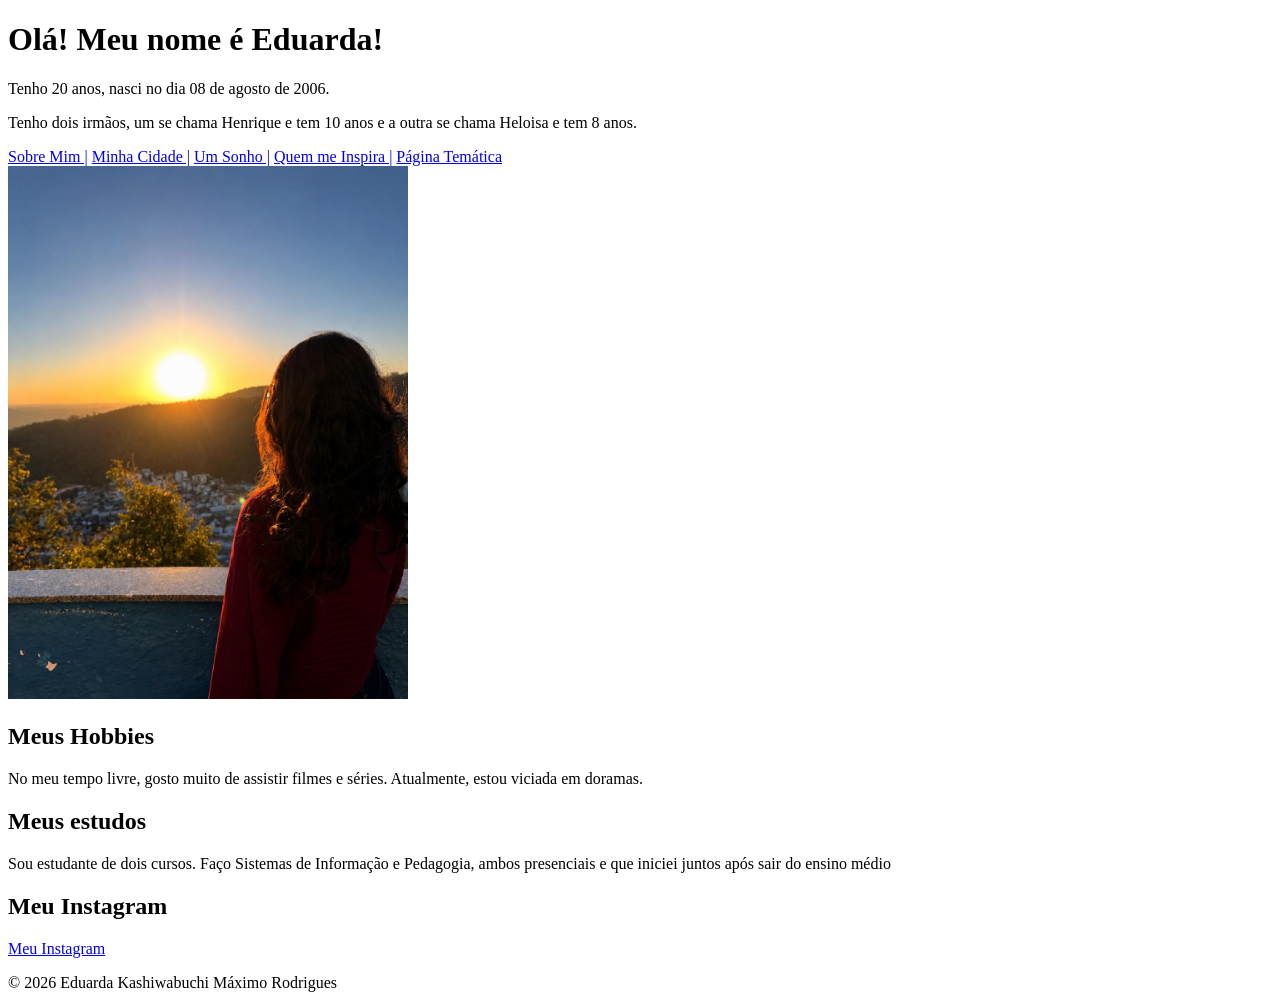
==== index.html @ 44b925a3 "Add files via upload" ====
<!DOCTYPE html>
<html lang="pt-br">
<head>
    <meta charset="UTF-8">
    <meta name="viewport" content="width=device-width, initial-scale=1.0">
    <title>Sobre mim</title>
    
</head>
<body>
     <header>
    <h1>Olá! Meu nome é Eduarda!</h1>
    <p>Tenho 20 anos, nasci no dia 08 de agosto de 2006.</p>
    <p>Tenho dois irmãos, um se chama Henrique e tem 10 anos e a outra se chama Heloisa e tem 8 anos.</p>

    <nav>
    <a href="index.html">Sobre Mim |</a>
    <a href="paginas/cidade.html">Minha Cidade |</a>
    <a href="paginas/sonho.html">Um Sonho |</a>
    <a href="paginas/inspiracao.html">Quem me Inspira |</a>
    <a href="paginas/tematica.html">Página Temática </a></nav>
    
    <img src="fotos/euzinha.jpg" alt="Euzinha" width="400">
    
    </header>
    <main>

    <h2>Meus Hobbies</h2>

    <p>No meu tempo livre, gosto muito de assistir filmes e séries.
    Atualmente, estou viciada em doramas.</p>
    
    <h2>Meus estudos</h2>

    <p>Sou estudante de dois cursos. Faço Sistemas de Informação e Pedagogia, ambos presenciais e que iniciei juntos após sair do ensino médio</p>

    <h2>Meu Instagram</h2>

    <a href="https://www.instagram.com/eduarda_ksw?igsi=MWxvOHk2Y3J5OGZjZA%3D%3D&utm_source=qr" target="_blank"> Meu Instagram</a>
    </main>

    <footer>
        <p>&copy; 2026 Eduarda Kashiwabuchi Máximo Rodrigues</p>
    </footer>

</body>
</html>
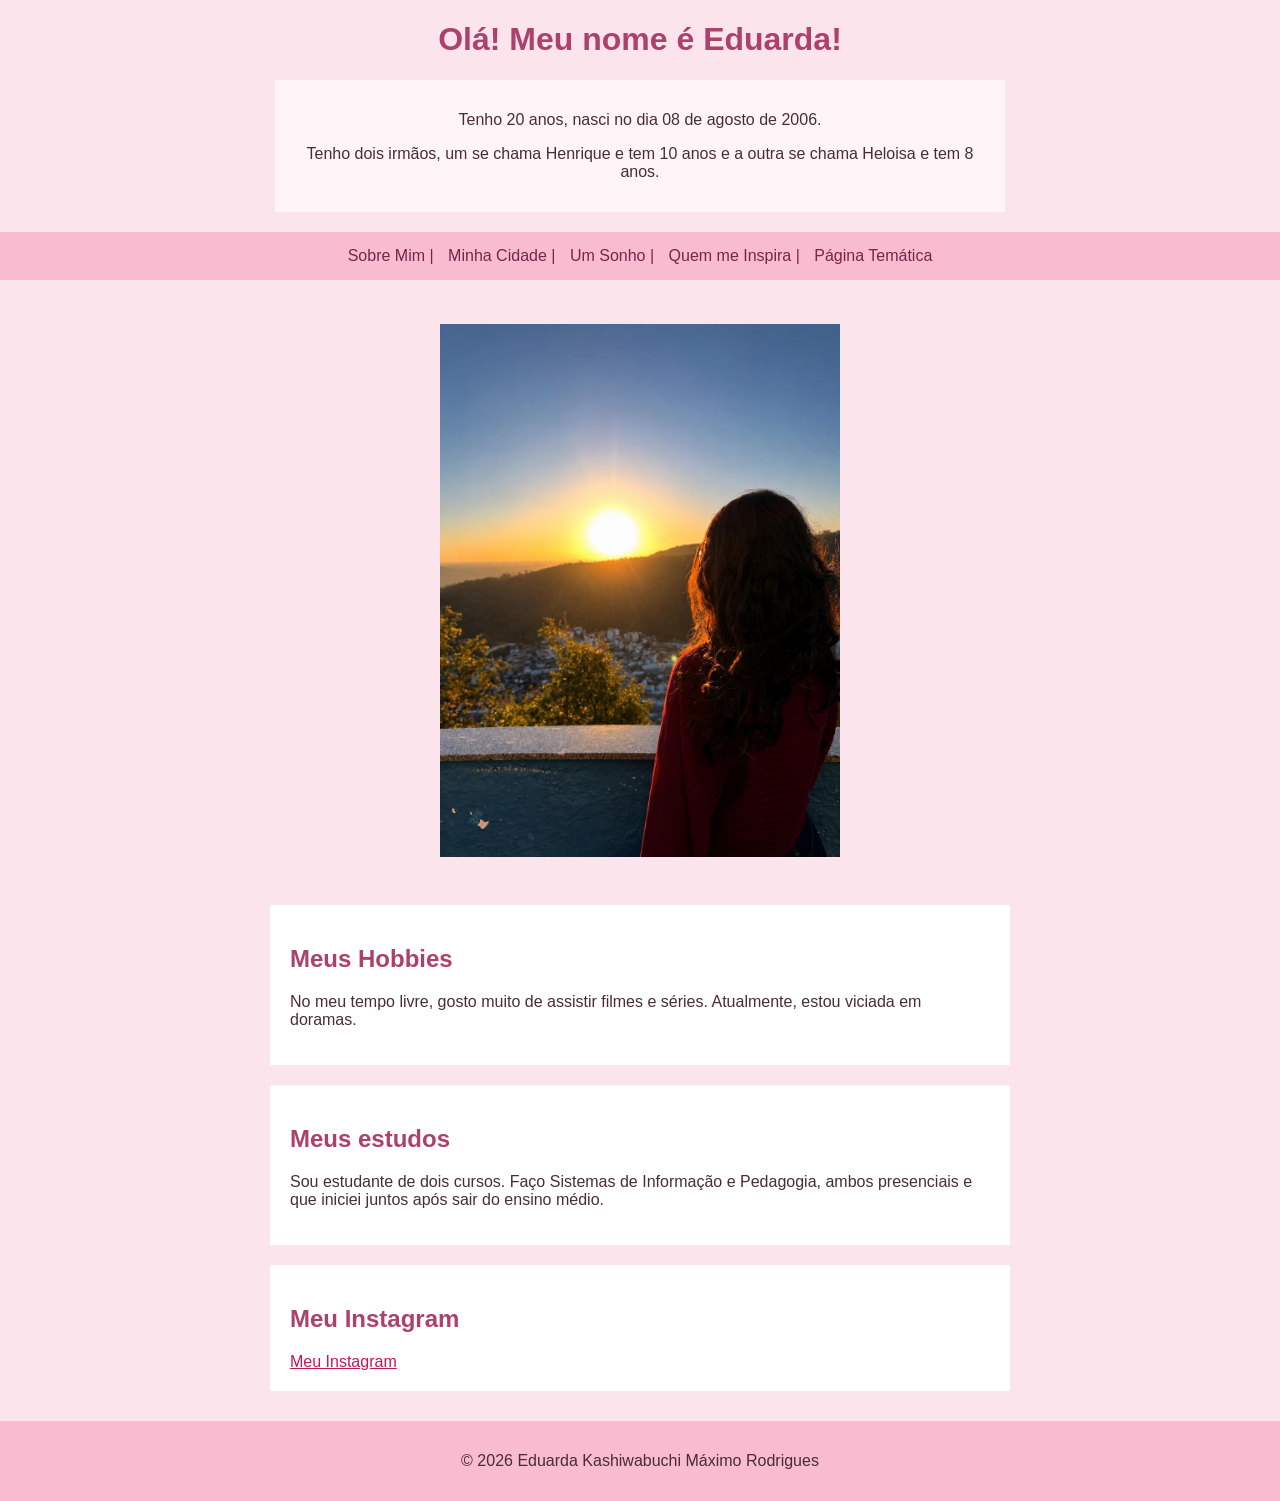
==== commit 3201c446: "Atualizado" ====
--- a/index.html
+++ b/index.html
@@ -4,13 +4,17 @@
     <meta charset="UTF-8">
     <meta name="viewport" content="width=device-width, initial-scale=1.0">
     <title>Sobre mim</title>
-    
+    <link rel="stylesheet" href="geral.css">
+    <link rel="stylesheet" href="style.css"> 
 </head>
 <body>
-     <header>
+    <header>
     <h1>Olá! Meu nome é Eduarda!</h1>
-    <p>Tenho 20 anos, nasci no dia 08 de agosto de 2006.</p>
-    <p>Tenho dois irmãos, um se chama Henrique e tem 10 anos e a outra se chama Heloisa e tem 8 anos.</p>
+
+    <div class="apresentacao">
+        <p>Tenho 20 anos, nasci no dia 08 de agosto de 2006.</p>
+        <p>Tenho dois irmãos, um se chama Henrique e tem 10 anos e a outra se chama Heloisa e tem 8 anos.</p>
+    </div>
 
     <nav>
     <a href="index.html">Sobre Mim |</a>
@@ -19,23 +23,30 @@
     <a href="paginas/inspiracao.html">Quem me Inspira |</a>
     <a href="paginas/tematica.html">Página Temática </a></nav>
     
-    <img src="fotos/euzinha.jpg" alt="Euzinha" width="400">
+    <img class="foto" src="fotos/euzinha.jpg" alt="Euzinha" width="400">
     
     </header>
     <main>
+        <div class="caixa">
+            <h2>Meus Hobbies</h2>
 
-    <h2>Meus Hobbies</h2>
+            <p>No meu tempo livre, gosto muito de assistir filmes e séries.
+            Atualmente, estou viciada em doramas.</p>
+        </div>
 
-    <p>No meu tempo livre, gosto muito de assistir filmes e séries.
-    Atualmente, estou viciada em doramas.</p>
-    
-    <h2>Meus estudos</h2>
+        <div class="caixa">
+            <h2>Meus estudos</h2>
 
-    <p>Sou estudante de dois cursos. Faço Sistemas de Informação e Pedagogia, ambos presenciais e que iniciei juntos após sair do ensino médio</p>
+            <p>Sou estudante de dois cursos. Faço Sistemas de Informação e Pedagogia, ambos presenciais e que iniciei juntos após sair do ensino médio.</p>
+        </div>
 
-    <h2>Meu Instagram</h2>
+        <div class="caixa">
+            <h2>Meu Instagram</h2>
 
-    <a href="https://www.instagram.com/eduarda_ksw?igsi=MWxvOHk2Y3J5OGZjZA%3D%3D&utm_source=qr" target="_blank"> Meu Instagram</a>
+            <a href="https://www.instagram.com/eduarda_ksw?igsi=MWxvOHk2Y3J5OGZjZA%3D%3D&utm_source=qr" target="_blank">
+                Meu Instagram
+            </a>
+        </div>
     </main>
 
     <footer>
--- a/geral.css
+++ b/geral.css
@@ -0,0 +1,40 @@
+
+body {
+    background-color: #fce4ec;
+    font-family: Arial, Helvetica, sans-serif;
+    margin: 0;
+    padding: 0px;
+    color: #4a2c35;
+}
+
+header {
+    text-align: center;
+}
+
+h1 {
+    color: #ad416b;
+}
+
+nav {
+    background-color: #f8bbd0;
+    padding: 15px;
+    margin: 20px 0;
+}
+
+nav a {
+    color: #7b2348;
+    text-decoration: none;
+    margin: 5px;
+}
+
+nav a:hover {
+    color: #d81b60;
+    text-decoration: underline;
+}
+
+footer {
+    background-color: #f8bbd0;
+    text-align: center;
+    padding: 15px;
+    margin-top: 30px;
+}
--- a/style.css
+++ b/style.css
@@ -0,0 +1,36 @@
+
+.apresentacao {
+    background-color: #fff5f8;
+    padding: 15px;
+    margin: 20px auto;
+    max-width: 700px;
+}
+
+.caixa {
+    background-color: #ffffff;
+    padding: 20px;
+    margin: 20px auto;
+    max-width: 700px;
+}
+
+.caixa h2 {
+    color: #ad416b;
+}
+
+.caixa a {
+    color: #c2185b;
+}
+
+.caixa a:hover {
+    color: #880e4f;
+    text-decoration: underline;
+}
+
+.foto {
+    margin: 20px;
+    border: 4px solid transparent;
+}
+
+.foto:hover {
+    border: 4px solid #d81b60;
+}
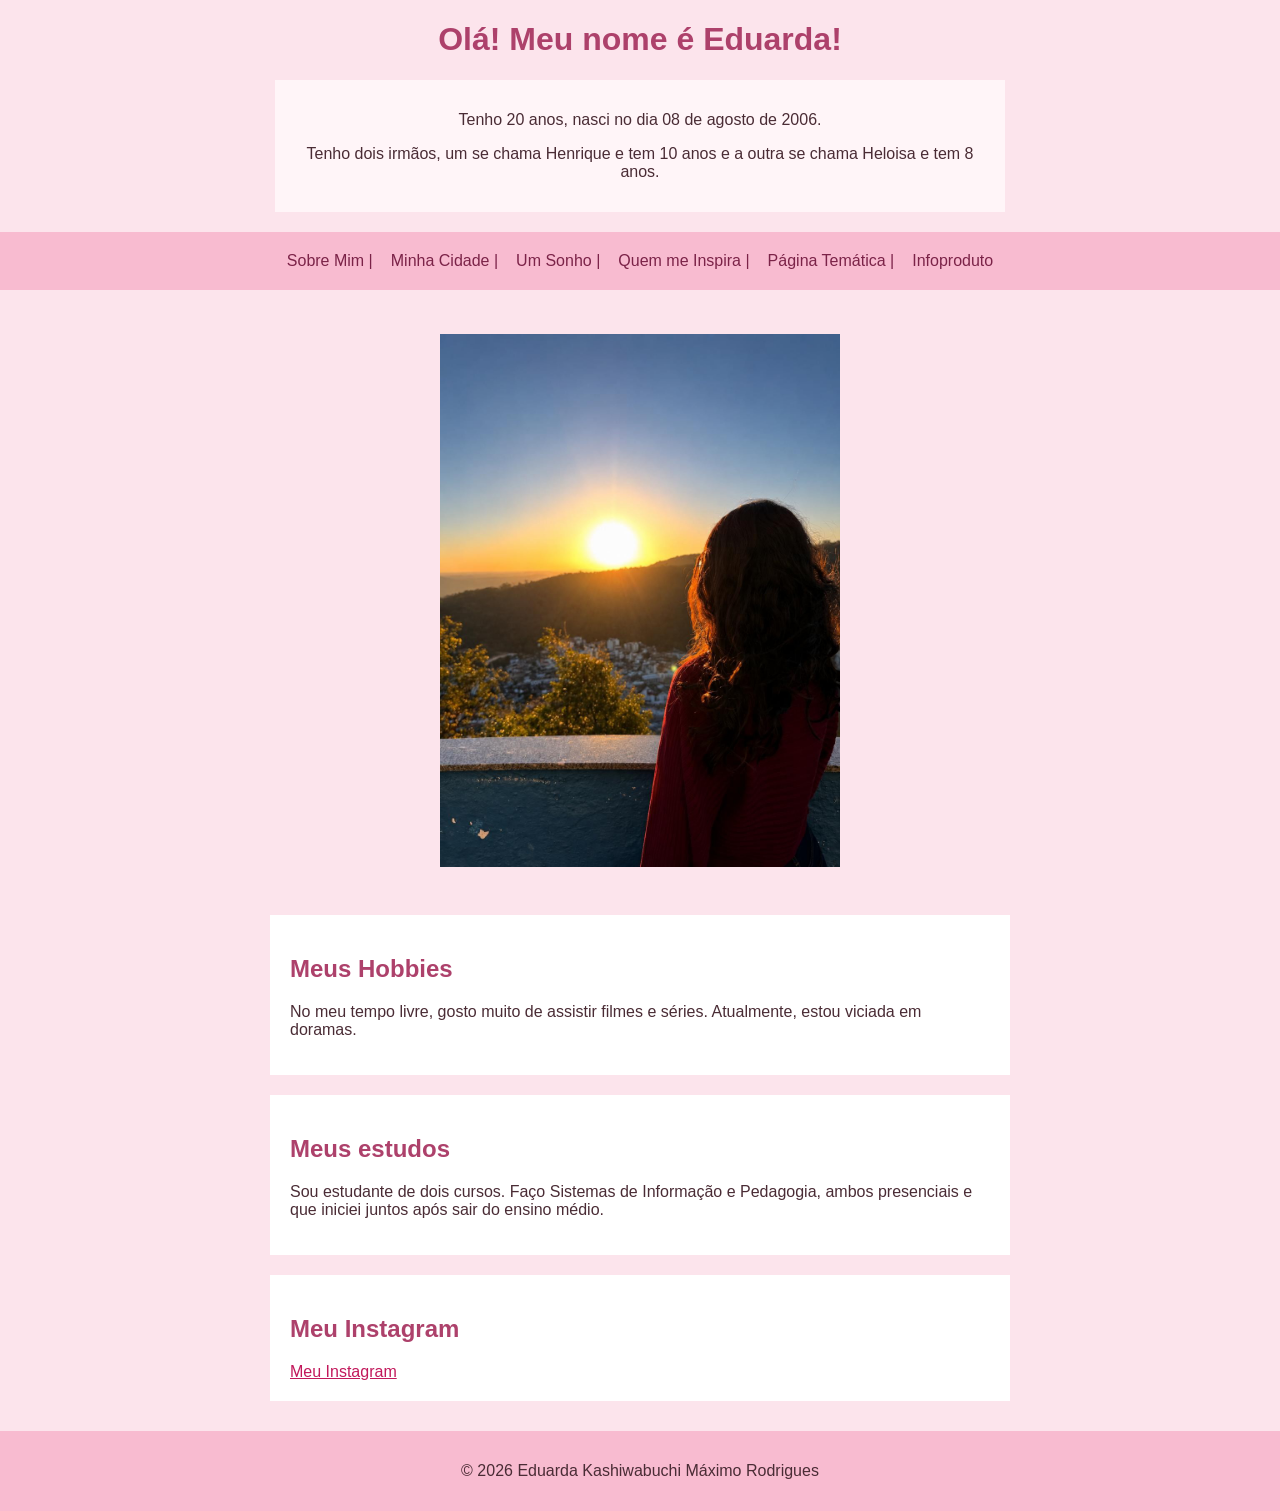
==== commit 25150128: "update" ====
--- a/index.html
+++ b/index.html
@@ -7,37 +7,49 @@
     <link rel="stylesheet" href="geral.css">
     <link rel="stylesheet" href="style.css"> 
 </head>
+
 <body>
+
     <header>
-    <h1>Olá! Meu nome é Eduarda!</h1>
 
-    <div class="apresentacao">
-        <p>Tenho 20 anos, nasci no dia 08 de agosto de 2006.</p>
-        <p>Tenho dois irmãos, um se chama Henrique e tem 10 anos e a outra se chama Heloisa e tem 8 anos.</p>
-    </div>
+        <h1>Olá! Meu nome é Eduarda!</h1>
 
-    <nav>
-    <a href="index.html">Sobre Mim |</a>
-    <a href="paginas/cidade.html">Minha Cidade |</a>
-    <a href="paginas/sonho.html">Um Sonho |</a>
-    <a href="paginas/inspiracao.html">Quem me Inspira |</a>
-    <a href="paginas/tematica.html">Página Temática </a></nav>
-    
-    <img class="foto" src="fotos/euzinha.jpg" alt="Euzinha" width="400">
-    
+        <div class="apresentacao">
+            <p>Tenho 20 anos, nasci no dia 08 de agosto de 2006.</p>
+            <p>Tenho dois irmãos, um se chama Henrique e tem 10 anos e a outra se chama Heloisa e tem 8 anos.</p>
+        </div>
+
+        <nav>
+            <a href="index.html">Sobre Mim |</a>
+            <a href="paginas/cidade.html">Minha Cidade |</a>
+            <a href="paginas/sonho.html">Um Sonho |</a>
+            <a href="paginas/inspiracao.html">Quem me Inspira |</a>
+            <a href="paginas/tematica.html">Página Temática |</a>
+            <a href="paginas/infoproduto.html">Infoproduto</a>
+        </nav>
+
+        <img class="foto" src="fotos/euzinha.jpg" alt="Euzinha" width="400">
+
     </header>
+
     <main>
+
         <div class="caixa">
             <h2>Meus Hobbies</h2>
 
-            <p>No meu tempo livre, gosto muito de assistir filmes e séries.
-            Atualmente, estou viciada em doramas.</p>
+            <p>
+                No meu tempo livre, gosto muito de assistir filmes e séries.
+                Atualmente, estou viciada em doramas.
+            </p>
         </div>
 
         <div class="caixa">
             <h2>Meus estudos</h2>
 
-            <p>Sou estudante de dois cursos. Faço Sistemas de Informação e Pedagogia, ambos presenciais e que iniciei juntos após sair do ensino médio.</p>
+            <p>
+                Sou estudante de dois cursos. Faço Sistemas de Informação e Pedagogia,
+                ambos presenciais e que iniciei juntos após sair do ensino médio.
+            </p>
         </div>
 
         <div class="caixa">
@@ -47,6 +59,7 @@
                 Meu Instagram
             </a>
         </div>
+
     </main>
 
     <footer>
--- a/geral.css
+++ b/geral.css
@@ -1,4 +1,3 @@
-
 body {
     background-color: #fce4ec;
     font-family: Arial, Helvetica, sans-serif;
@@ -13,12 +12,6 @@
 
 h1 {
     color: #ad416b;
-}
-
-nav {
-    background-color: #f8bbd0;
-    padding: 15px;
-    margin: 20px 0;
 }
 
 nav a {
@@ -37,4 +30,22 @@
     text-align: center;
     padding: 15px;
     margin-top: 30px;
+}
+
+nav {
+    background-color: #f8bbd0;
+    padding: 15px;
+    margin: 20px 0;
+
+    display: flex;
+    flex-direction: column;
+    align-items: center;
+    gap: 8px;
+}
+
+@media (min-width: 600px) {
+    nav {
+        flex-direction: row;
+        justify-content: center;
+    }
 }
--- a/style.css
+++ b/style.css
@@ -1,4 +1,3 @@
-
 .apresentacao {
     background-color: #fff5f8;
     padding: 15px;
